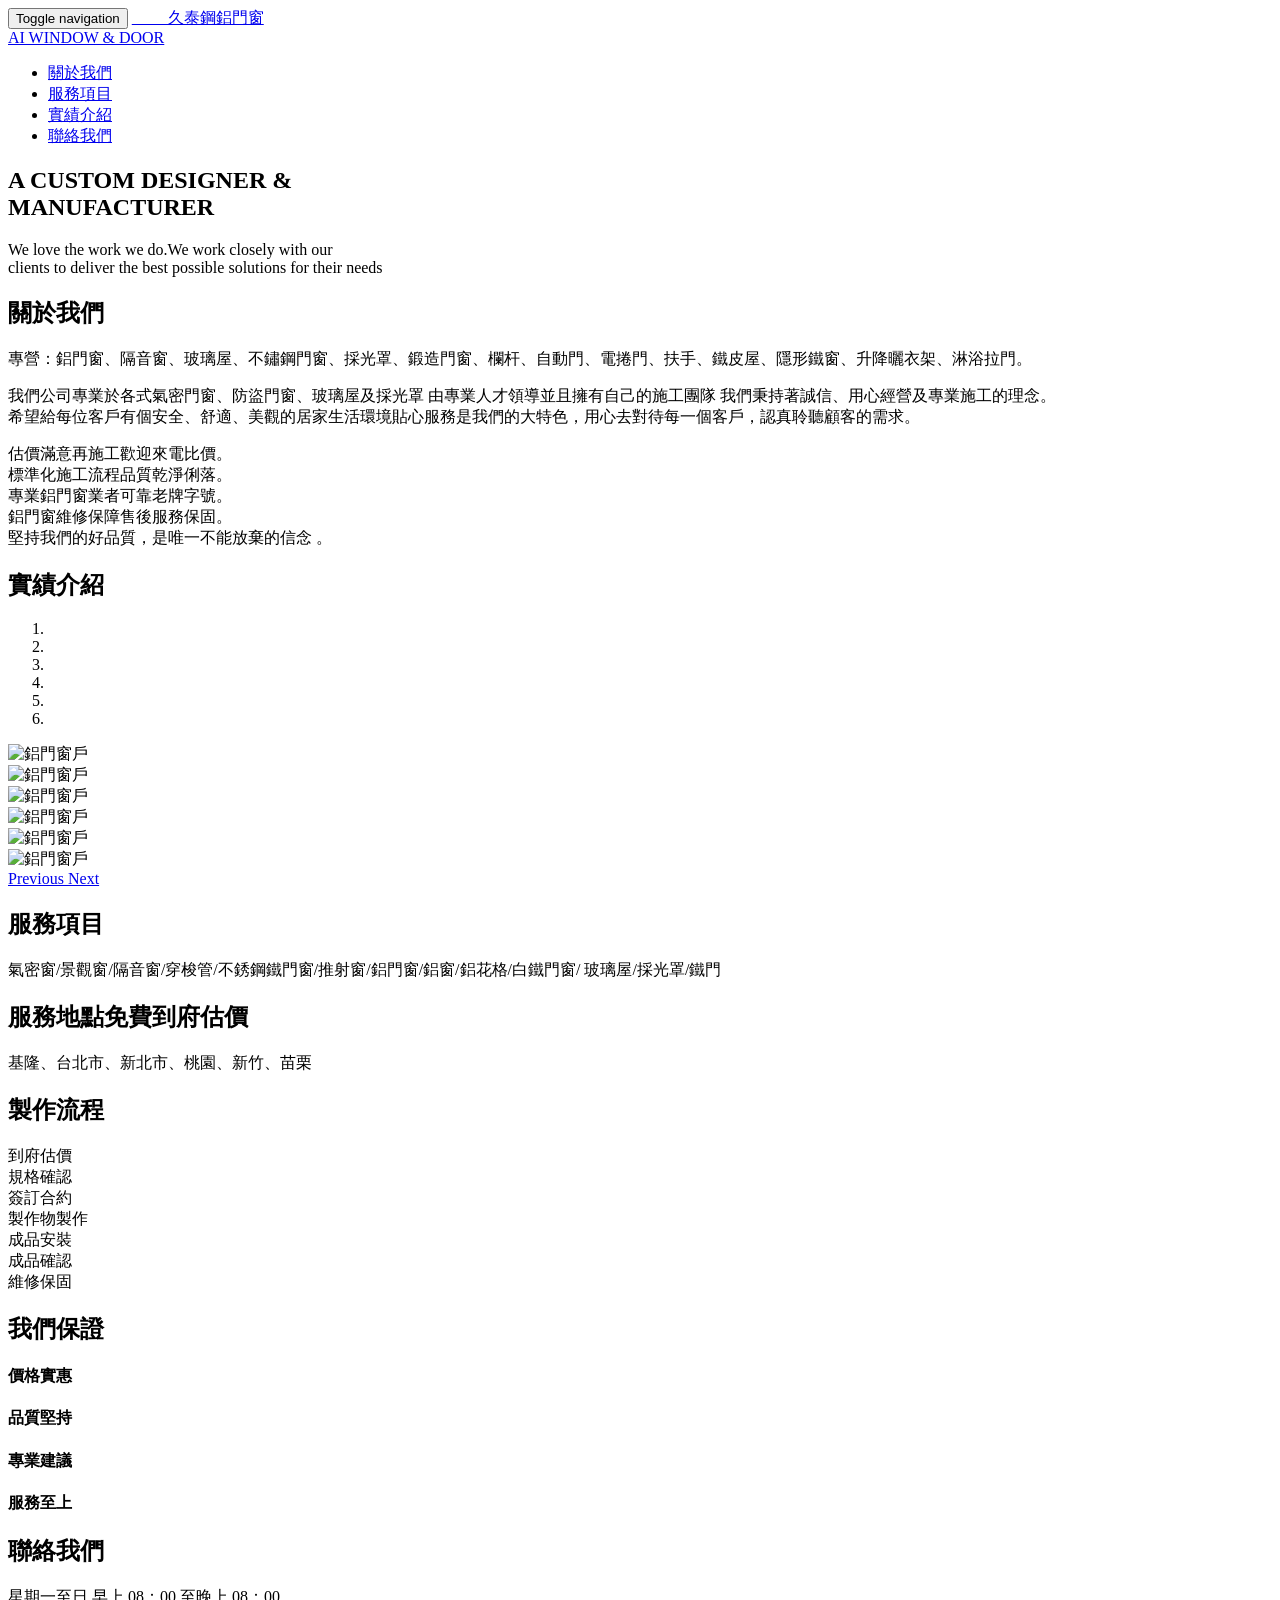
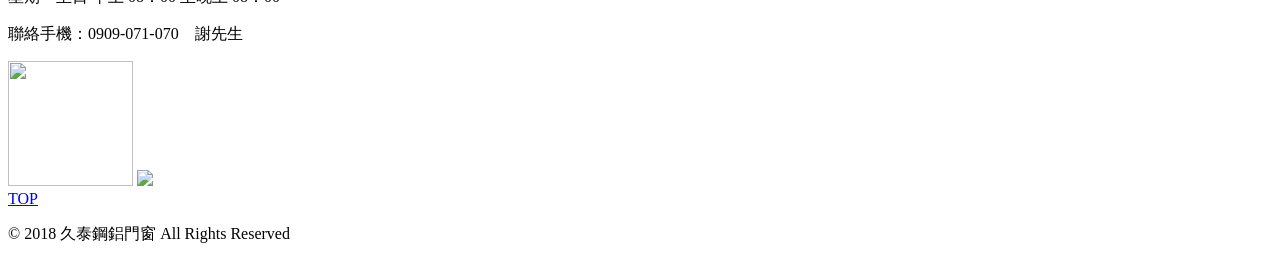
==== index.html @ c9d8dd9f "Add files via upload" ====
<!DOCTYPE html>
<html class="no-js">
  <head>
    <meta http-equiv="Content-Type" content="text/html; charset=utf-8" />
    <meta http-equiv="X-UA-Compatible" content="IE=edge">
    <title>久泰鋁門窗-台北鋁門窗</title>
    <meta name="viewport" content="width=device-width, initial-scale=1">		
    <meta name="keywords" content="鋁門窗,隔音窗,新北鋁門窗,氣密窗,台北鋁門窗">
	<meta name="description" content="台北鋁門窗用最實在的價格，打造最完美的品質保證！秉持著對作品的堅持與專業技術，用心服務，擁有認真、負責的態度，台北鋁門窗與您一同打造良好的生活品質與舒適環境。">
    <link rel="shortcut icon" type="image/x-icon" href="favicon.ico">
    <meta name="author" content="久泰鋁門窗-">
    <meta name="publisher" content="久泰鋁門窗-">
    <meta name="rating" content="general">
  
    <meta name="robots" content="all">
    <meta name="spiders" content="all">
    <meta name="webcrawlers" content="all">
    <!-- CSS -->
   
    <link rel="stylesheet" href="css/bootstrap.min.css">
    <link rel="stylesheet" href="css/font-awesome.min.css">
    <link rel="stylesheet" href="css/style.css">
    <link rel="stylesheet" href="css/ionicons.min.css">
    <!-- 
    <link rel="stylesheet" href="css/owl.carousel.css"> 
    <link rel="stylesheet" href="css/animate.css">
    <link rel="stylesheet" href="css/responsive.css">
    -->
    <!-- Js -->
    
    <script src="//ajax.googleapis.com/ajax/libs/jquery/1.10.2/jquery.min.js"></script>
    <script>window.jQuery || document.write('<script src="js/vendor/jquery-1.10.2.min.js"><\/script>')</script>
    <script src="js/bootstrap.min.js"></script>
    <!-- 
    <script src="js/vendor/modernizr-2.6.2.min.js"></script>
    <script src="js/owl.carousel.min.js"></script>
    <script src="js/plugins.js"></script>
    <script src="js/min/waypoints.min.js"></script>
    <script src="js/jquery.counterup.js"></script>

    <script src="https://maps.googleapis.com/maps/api/js"></script>
    
    <script src="js/google-map-init.js"></script>
	-->	

    <script src="js/main.js"></script>


  </head>
  <body>


    <!-- Header Start -->
  <header>
    <div class="container">
      <div class="row">
        <div class="col-md-12">
          <!-- header Nav Start -->
          <nav class="navbar navbar-default">
            <div class="container-fluid">
              <!-- Brand and toggle get grouped for better mobile display -->
              <div class="navbar-header">
                <button type="button" class="navbar-toggle collapsed" data-toggle="collapse" data-target="#bs-example-navbar-collapse-1">
                <span class="sr-only">Toggle navigation</span>
                <span class="icon-bar"></span>
                <span class="icon-bar"></span>
                <span class="icon-bar"></span>
                </button>
                <a class="navbar-brand" href="index.html">
                  <!--  <img src="img/logo.jpg" alt="Logo"> -->
                 &nbsp;&nbsp;&nbsp;&nbsp;&nbsp;&nbsp;&nbsp;&nbsp;
                 久泰鋼鋁門窗<br>AI WINDOW & DOOR
                </a>
              </div>
                <!-- Collect the nav links, forms, and other content for toggling -->
                <div class="collapse navbar-collapse" id="bs-example-navbar-collapse-1">
                  <ul class="nav navbar-nav navbar-right">
                    <li><a href="#intro">關於我們</a></li>
                    <li><a href="#service">服務項目</a></li>   
                    <li><a href="#feature">實績介紹</a></li>                                                   
                   <li><a href="#contact">聯絡我們</a></li>
                  </ul>
                </div><!-- /.navbar-collapse -->
              </div><!-- /.container-fluid -->
            </nav>
          </div>
        </div>
      </div>
    </header><!-- header close -->
        
    <!-- Slider Start jpg  -->
    <section id="slider">
      <div class="container">
        <div class="row">
          <div class="col-md-10 col-md-offset-2">
            <div class="block">
              <h1 class="animated fadeInUp">A CUSTOM  DESIGNER  & <br>MANUFACTURER</h1>
              <p class="animated fadeInUp">We love the work we do.We work closely with our </br> clients to deliver the best possible solutions for their needs</p>
            </div>
          </div>
        </div>
      </div>
    </section>
    <!-- Wrapper Start -->
    <section id="intro">
      <div class="container">
        <div class="row">
          <div class="col-md-12">           
              <div class="section-title">
                <h2>關於我們</h2>
                <p>專營：鋁門窗、隔音窗、玻璃屋、不鏽鋼門窗、採光罩、鍛造門窗、欄杆、自動門、電捲門、扶手、鐵皮屋、隱形鐵窗、升降曬衣架、淋浴拉門。</p>
              </div>
              <p>
              	我們公司專業於各式氣密門窗、防盜門窗、玻璃屋及採光罩  由專業人才領導並且擁有自己的施工團隊 我們秉持著誠信、用心經營及專業施工的理念。<br>
              	希望給每位客戶有個安全、舒適、美觀的居家生活環境貼心服務是我們的大特色，用心去對待每一個客戶，認真聆聽顧客的需求。
 			</p>
 			<p>
 			估價滿意再施工歡迎來電比價。 <br> 
 			標準化施工流程品質乾淨俐落。 <br> 
 			專業鋁門窗業者可靠老牌字號。 <br> 
 			鋁門窗維修保障售後服務保固。 <br> 
			堅持我們的好品質，是唯一不能放棄的信念 。 
              	</p>
            </div>           
        </div>
      </div>
    </section>
    <div class="col-xs-12 conetent-line"></div>
     <!-- feature -->
     <script>
     	$(function() {
     		$(".item img").each(function() {
     			var mysrc=$(this).attr('src');
				var num = Math.random();
				var imgSrc= mysrc+"?v="+num;
    			$(this).attr("src", imgSrc);
			});
		})
	</script>
    <section id="feature">
      <div class="container">
        <div class="row">
          <div class="col-md-12 section-title">              
                <h2>實績介紹</h2>                
          </div> 
         <div class="col-md-12">
          	<!-- silder start -->
          <div id="myCarousel" class="carousel slide" data-ride="carousel">
  			<!-- Indicators -->
  			<ol class="carousel-indicators">
    			<li data-target="#myCarousel" data-slide-to="0" class="active"></li>
    			<li data-target="#myCarousel" data-slide-to="1"></li>
    			<li data-target="#myCarousel" data-slide-to="2"></li>
    			<li data-target="#myCarousel" data-slide-to="3"></li>
    			<li data-target="#myCarousel" data-slide-to="4"></li>
    			<li data-target="#myCarousel" data-slide-to="5"></li> 			
  			</ol>
  			<div class="carousel-inner" role="listbox">
    			<div class="item active">
      				<img src="carousel/img1.jpg" alt="鋁門窗戶">
    			</div>
    			<div class="item">
      				<img src="carousel/img2.jpg" alt="鋁門窗戶">
    			</div>
    			<div class="item">
      				<img src="carousel/img3.jpg" alt="鋁門窗戶">
    			</div>
				<div class="item">
      				<img src="carousel/img4.jpg" alt="鋁門窗戶">
    			</div>
    			<div class="item">
      				<img src="carousel/img5.jpg" alt="鋁門窗戶">
    			</div>  
    			<div class="item">
      				<img src="carousel/img6.jpg" alt="鋁門窗戶">
    			</div>  
  			</div>
  			<a class="left carousel-control" href="#myCarousel" role="button" data-slide="prev">
    			<span class="glyphicon glyphicon-chevron-left" aria-hidden="true"></span>
    			<span class="sr-only">Previous</span>
  			</a>
  			<a class="right carousel-control" href="#myCarousel" role="button" data-slide="next">
    			<span class="glyphicon glyphicon-chevron-right" aria-hidden="true"></span>
    			<span class="sr-only">Next</span>
  			</a>
		</div>
          <!-- slider end -->        
        </div> 
        </div>
      </div>
    </section>

  <div class="col-xs-12 conetent-line"></div>
<!-- Service Start -->
 <section id="service">
      <div class="container">
        <div class="row">
        	<div class="col-md-12 section-title">         	
            	<h2>服務項目</h2>
            	<p>氣密窗/景觀窗/隔音窗/穿梭管/不銹鋼鐵門窗/推射窗/鋁門窗/鋁窗/鋁花格/白鐵門窗/ 玻璃屋/採光罩/鐵門</p>         	
          </div>
          <div class="col-md-12 section-title">
          	<h2>服務地點<span class="badge badge-sponsor">免費到府估價</span></h2>
            <p>基隆、台北市、新北市、桃園、新竹、苗栗 </p>
          </div>
          
          <div class="col-md-12 section-title">
            <h2>製作流程</h2>
            <div class="row">
            	<div class="col-md-1"><span class="badge">到府估價</span></div>
            	<div class="col-md-1"><span class="badge">規格確認</span></div>
            	<div class="col-md-1"><span class="badge">簽訂合約</span></div>
            	<div class="col-md-1"><span class="badge">製作物製作</span></div>
            	<div class="col-md-1"><span class="badge">成品安裝</span></div>
				<div class="col-md-1"><span class="badge">成品確認</span></div>
				<div class="col-md-1"><span class="badge">維修保固</span></div>
          	</div>
             
          </div>      
          <div class="col-md-12 section-title">
            <h2>我們保證</h2>          
          </div>
        </div>
        <div class="row">
          <div class="col-xs-6 col-sm-3">
            <div class="service-item">
              <i class="icon ion-coffee"></i>
              <h4>價格實惠</h4>            
            </div>
          </div>
          <div class="col-xs-6 col-sm-3">
            <div class="service-item">
              <i class="ion-compass"></i>
              <h4>品質堅持</h4>              
            </div>
          </div>
          <div class="col-xs-6 col-sm-3">
            <div class="service-item">
              <i class="ion-image"></i>
              <h4>專業建議</h4>          
            </div>
          </div>
          <div class="col-xs-6 col-sm-3">
            <div class="service-item">
              <i class="ion-bug"></i>
              <h4>服務至上</h4>            
            </div>
          </div>
          
        </div>
      </div>
    </section>
 <!-- Contact -->
 <div class="col-xs-12 conetent-line"></div>
   <section id="contact">
      <div class="container">
        <div class="row">
          <div class="col-md-12 text-center">
            <div class="section-title">
              <h2>聯絡我們</h2>
              <p>星期一至日 早上 08：00 至晚上 08：00</p>
              <p>聯絡手機：0909-071-070　謝先生</p>
              <a href="https://www.facebook.com/%E4%B9%85%E6%B3%B0%E9%8B%81%E9%96%80%E7%AA%97-420823568323142/?ref=br_rs" target="_blank">
              	<img src="img/fb.png" height="125" width="125" ></a>
              <a href="http://line.me/ti/p/ai2nrHde9a" class="lineqr" target="_blank"><img src="img/line_qr.jpg"></a>
            </div>
            <div class="top-space"></div>
          </div>
        </div>
      </div>
    </section>   
   <a href="#" class="scrollToTop"><span class="glyphicon glyphicon-arrow-up">TOP</span></a>
    <!-- footer Start -->
    <footer class="site-footer">
	 	<div class="container">
			<div class="col-md-12">
				
				<p>© 2018  久泰鋼鋁門窗 All Rights Reserved</p>
			</div>
		</div>
	</footer>
                           
    </body>
</html>
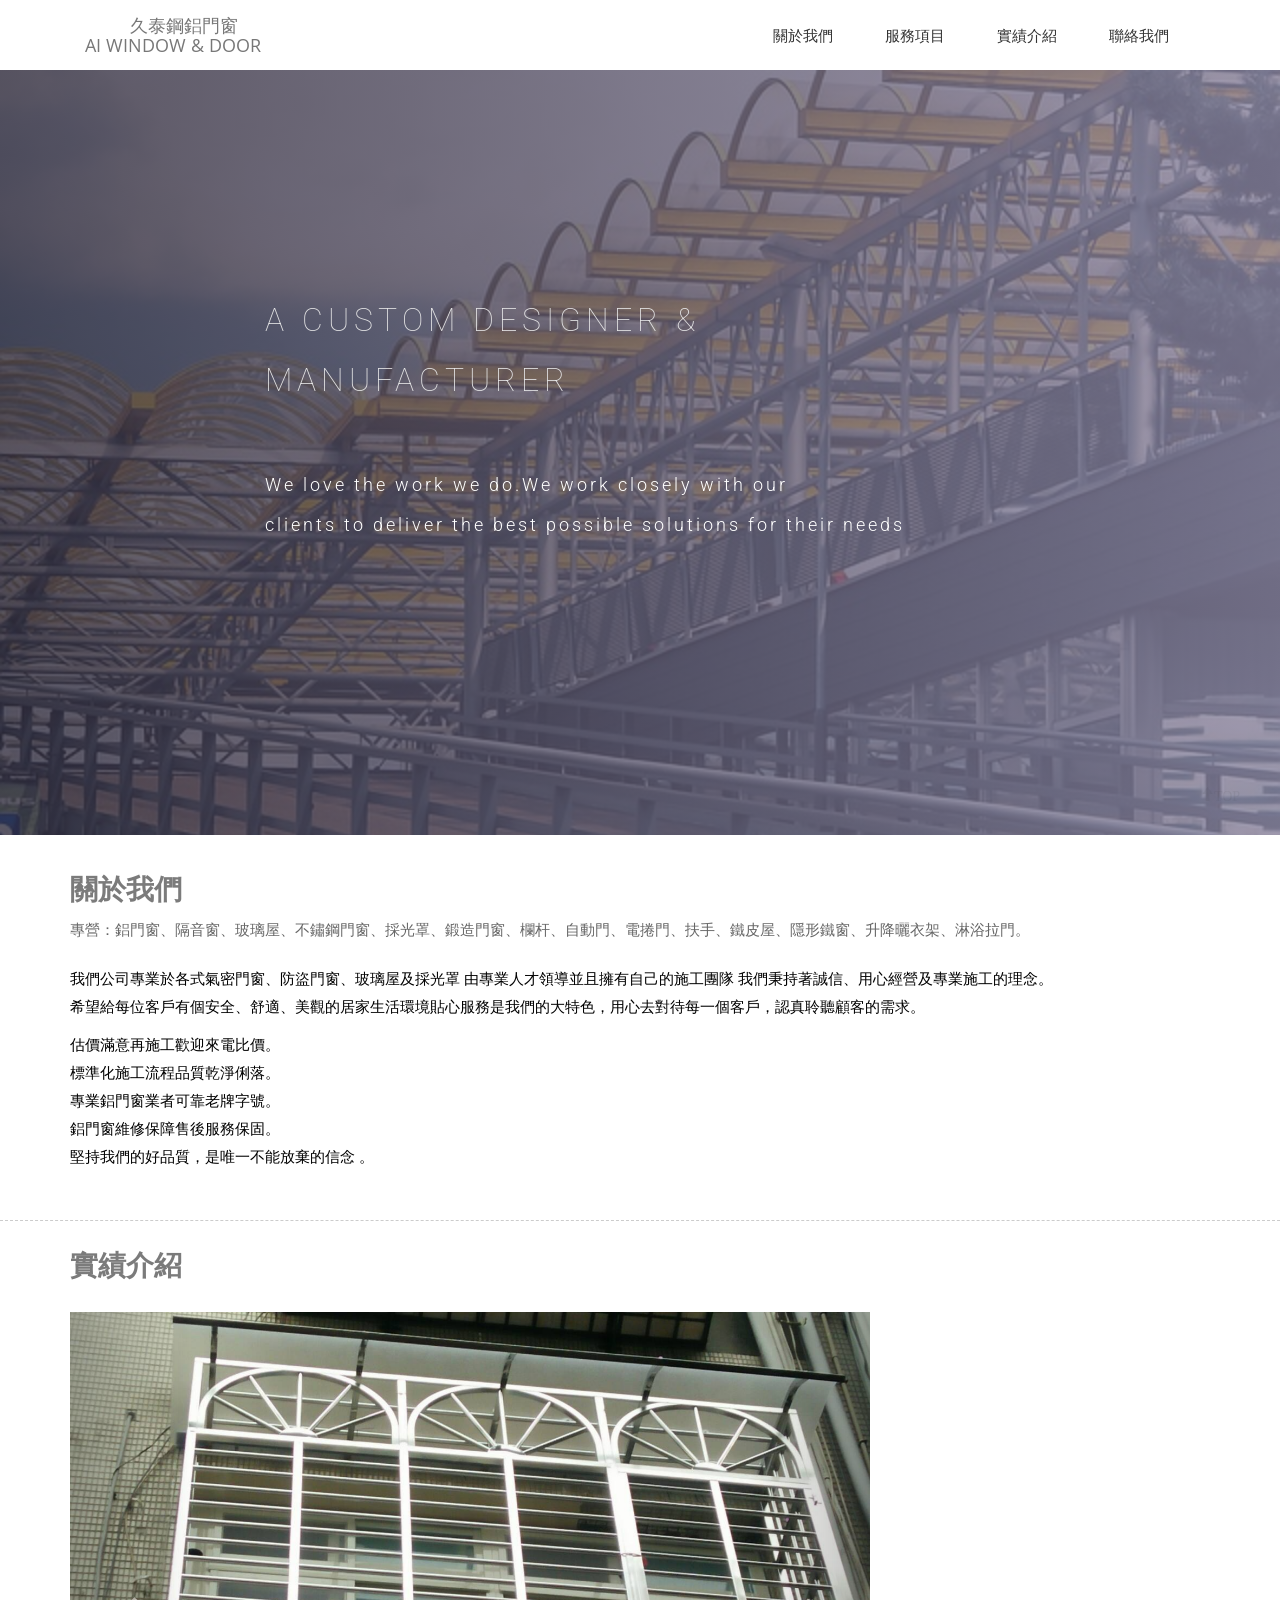
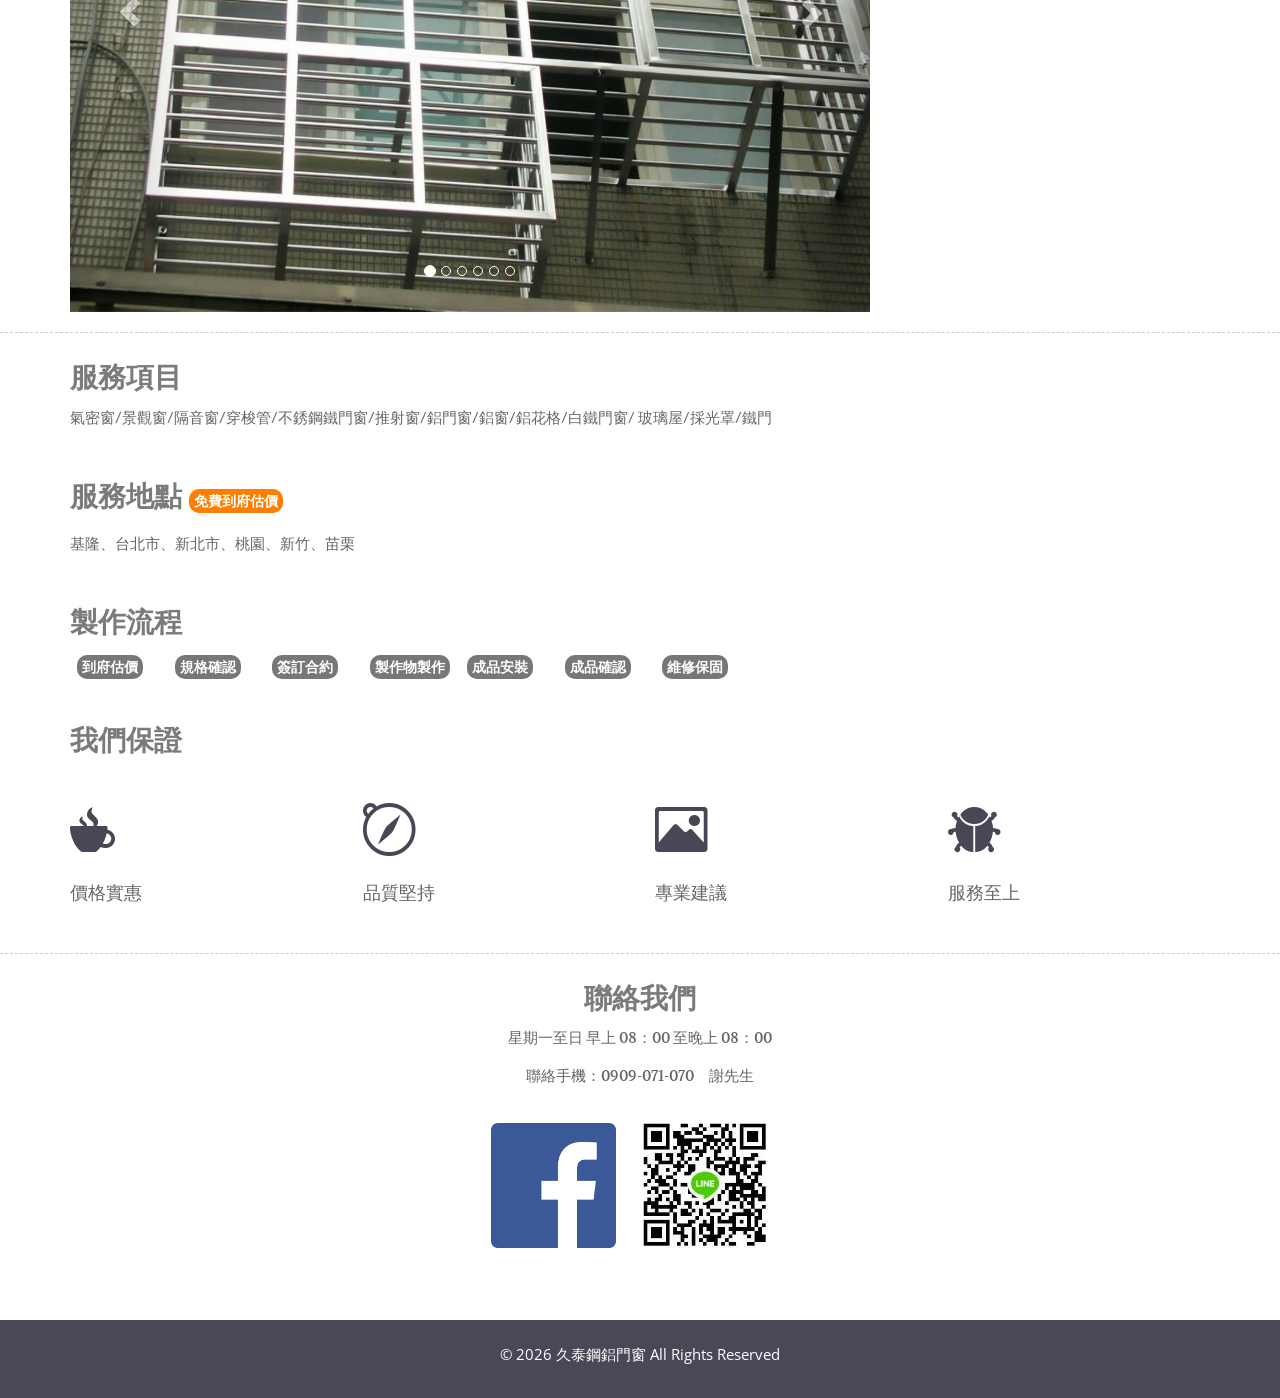
==== commit 7ac7cdb1: "Update index.html" ====
--- a/index.html
+++ b/index.html
@@ -275,10 +275,12 @@
 	 	<div class="container">
 			<div class="col-md-12">
 				
-				<p>© 2018  久泰鋼鋁門窗 All Rights Reserved</p>
+				<p>© <span id="year"></span>  久泰鋼鋁門窗 All Rights Reserved</p>
 			</div>
 		</div>
 	</footer>
-                           
+        <script>
+    document.getElementById('year').textContent = new Date().getFullYear();
+</script>                   
     </body>
 </html>
--- a/css/style.css
+++ b/css/style.css
@@ -0,0 +1,264 @@
+@import url(http://fonts.googleapis.com/css?family=Open+Sans:400,300,600);
+@import url(http://fonts.googleapis.com/css?family=Roboto:400,100,300,500,700);
+@import url(http://fonts.googleapis.com/css?family=Volkhov:400italic);
+/* var text-decoration */
+/*--
+	Common Css
+--*/
+body {
+  font-family: 'Open Sans', sans-serif;
+  -webkit-font-smoothing: antialiased;
+  color: #7B7B7B;
+}
+p {
+	font-size: 14px;
+	color: #000;	
+}
+h1,
+h2,
+h3,
+h4,
+h5,
+h6 {
+  font-family: 'Roboto', sans-serif;
+}
+h2 {
+  font-size: 30px;
+  font-weight: 400;
+}
+h3 {
+  font-size: 28px;
+  font-weight: 300;
+}
+p {
+  font-size: 15px;
+  line-height: 28px;
+}
+ul {
+  padding: 0;
+  margin: 0;
+  list-style: none;
+}
+a,
+a:active,
+a:focus,
+a:active {
+  text-decoration: none !important;
+}
+.section-title {
+  margin-bottom: 20px;
+}
+.section-title h2 {
+  text-transform: uppercase;
+  font-size: 28px;
+  font-weight: 600;
+}
+.section-title p {
+  font-family: 'Volkhov', serif;
+  color: #666;
+}
+/*--
+	Header Start 
+--*/
+header {
+  background: #fff;
+  padding: 10px 0;
+}
+header .navbar {
+  margin-bottom: 0px;
+  border: 0px;
+}
+header .navbar-brand {
+  padding-top: 5px;
+}
+header .navbar-default {
+  background: none;
+  border: 0px;
+}
+header .navbar-default .navbar-nav {
+  padding-top: 5px;
+}
+header .navbar-default .navbar-nav li a {
+  color: #333333;
+  padding: 10px 26px;
+  font-size: 15px;
+}
+font header .navbar-default .navbar-nav li a:hover {
+  color: #000;
+}
+/*---------------------------------------------
+					Index Start 
+-----------------------------------------------*/
+/*--
+	Slider Start 
+--*/
+#slider {
+  background: url("../img/slider-bg.jpg") no-repeat;
+  background-size: cover;
+  background-attachment: fixed;
+  background-position: 10% 0%;
+  padding: 200px 0 280px 0;
+  position: relative;
+}
+#slider:before {
+  content: "";
+  position: absolute;
+  left: 0;
+  top: 0;
+  bottom: 0;
+  right: 0;
+  width: 100%;
+  height: 100%;
+  background: linear-gradient(to left, #8b86a3, #322e40);
+  opacity: 0.8;
+}
+#slider .block {
+  color: #E3E3E4;
+}
+#slider .block h1 {
+  font-family: 'Roboto', sans-serif;
+  font-weight: 100;
+  font-size: 32px;
+  line-height: 60px;
+  letter-spacing: 5px;
+  padding-bottom: 45px;
+}
+#slider .block p {
+  font-size: 18px;
+  line-height: 40px;
+  font-family: 'Roboto', sans-serif;
+  font-weight: 300;
+  letter-spacing: 3px;
+  color :#fff
+}
+/*--
+	wrapper Start 
+--*/
+#intro {
+  padding: 20px 0;
+}
+
+/*--
+	service Start 
+--*/
+#service {
+  padding: 20px 0;
+}
+
+#service .service-item {
+  padding-bottom: 10px;
+}
+#service .service-item i {
+  font-size: 60px;
+  color: #4A4656;
+}
+#service .service-item h4 {
+  padding-top: 10px;
+  margin: 0;
+  color: #666;
+}
+#service .service-item p {
+  color: #888;
+  padding-top: 10px;
+  margin: 0;
+  font-size: 14px;
+  line-height: 1.8;
+}
+#contact {
+  #padding: 20px 0;
+}
+
+/*--
+	Feature Start 
+--*/
+#feature {
+  #padding: 20px 0;
+}
+
+
+
+.scrollToTop{
+	width:100px; 
+	height:100px;
+	padding:10px; 
+	text-align:center; 
+	#background: whiteSmoke;
+	font-weight: bold;
+	color: #444;
+	text-decoration: none;
+	position:fixed;
+	#top:75px;
+	bottom:25px;
+	right:10px;
+	display:none;
+	#background: url('../img/logo.png') no-repeat 0px 20px;
+}
+.scrollToTop:hover{
+	text-decoration:none;
+}
+.site-footer {
+  background: url("../img/footer-bk.png") no-repeat;
+  background-size: cover;
+  background-attachment: fixed;
+  padding: 20px 0px;
+  position: relative;
+  text-align: center;
+  color: #fff;
+}
+.site-footer:before {
+  content: "";
+  position: absolute;
+  left: 0;
+  right: 0;
+  top: 0;
+  bottom: 0;
+  width: 100%;
+  height: 100%;
+  background: #1d192c;
+  opacity: 0.8;
+}
+.site-footer p {
+  color: #fff;
+}
+.conetent-line{
+  height: 1px;
+  border-bottom: 1px dashed #cccccc;
+  margin: 20px 0 10px;
+}
+.ic_round{
+  margin: 0 3px;
+  opacity: .8;
+  -webkit-transition: 0.2s ease-in-out;
+    -moz-transition: 0.2s ease-in-out;
+    -ms-transition: 0.2s ease-in-out;
+    -o-transition: 0.2s ease-in-out;
+    transition:  0.2s ease-in-out;
+}
+.ic_round img{
+  width: 50px;
+  margin-top: 7px;
+}
+.ic_round:hover{
+  opacity: 1;
+}
+.top-space{
+  height: 30px;
+}
+
+.badge{
+  font-size: 14px;
+  padding :5px;
+  margin:7px;
+}
+.badge-sponsor{
+  background-color:#ff7e00;
+ 
+}
+.lineqr img{
+  width: 170px;
+}
+#myCarousel.carousel.slide {
+    width: 100%; 
+    max-width: 800px; !important
+    #max-width: 600px; !important
+}
--- a/css/responsive.css
+++ b/css/responsive.css
@@ -0,0 +1,400 @@
+/*		Default Layout: 992px. 
+		Gutters: 24px.
+		Outer margins: 48px.
+		Leftover space for scrollbars @1024px: 32px.
+-------------------------------------------------------------------------------
+cols    1     2      3      4      5      6      7      8      9      10
+px      68    160    252    344    436    528    620    712    804    896    */
+/*		Tablet Layout: 768px.
+		Gutters: 24px.
+		Outer margins: 28px.
+		Inherits styles from: Default Layout.
+-----------------------------------------------------------------
+cols    1     2      3      4      5      6      7      8
+px      68    160    252    344    436    528    620    712    */
+@media only screen and (min-width: 768px) and (max-width: 991px) {
+  /*---------------------------------------------
+					Index Start 
+-----------------------------------------------*/
+  /*--
+	wrapper Start 
+--*/
+  #wrapper {
+    text-align: center;
+  }
+  #wrapper .block img {
+    padding-top: 100px;
+    width: 50%;
+  }
+  /*--
+	content Start 
+--*/
+  #content {
+    text-align: center;
+  }
+  #content .block {
+    padding-bottom: 100px;
+  }
+  /*--
+	features Start 
+--*/
+  #features {
+    text-align: center;
+  }
+  /*--
+	footer Start 
+--*/
+  footer .navbar {
+    margin-bottom: 0px;
+    border: 0px;
+    min-height: 40px;
+  }
+  footer .navbar-default {
+    border: 0px;
+    width: 68%;
+  }
+  footer .navbar-default .navbar-nav li a {
+    color: #494949;
+    padding: 10px 10px;
+    font-size: 15px;
+  }
+  footer .navbar-default .navbar-nav li a:hover {
+    color: #000;
+  }
+  /*---------------------------------------------
+					Index Close 
+-----------------------------------------------*/
+  /*=============================================*/
+  /*---------------------------------------------
+					Work Start 
+-----------------------------------------------*/
+  /*--
+	slider-work Start 
+--*/
+  #slider-work .block h1 {
+    font-size: 28px;
+  }
+  #slider-work .block p {
+    font-size: 15px;
+  }
+  /*--
+	portfolio Start 
+--*/
+  #portfolio-work .block .portfolio-manu {
+    padding-left: 0px;
+  }
+  #portfolio-work .block .portfolio-contant ul li a .img-heading {
+    padding: 5px 0 5px 13px;
+  }
+  #portfolio-work .block .portfolio-contant ul li a .img-heading h2 {
+    font-size: 20px;
+    line-height: 25px;
+  }
+  #portfolio-work .block .portfolio-contant ul li a .img-heading p {
+    font-size: 11px;
+    line-height: 20px;
+  }
+  #portfolio-work .block .portfolio-contant ul li a .overlay {
+    padding-left: 15px;
+  }
+  #portfolio-work .block .portfolio-contant ul li a .overlay h2 {
+    padding-top: 30px;
+    padding-bottom: 15px;
+    font-size: 20px;
+    line-height: 25px;
+  }
+  #portfolio-work .block .portfolio-contant ul li a .overlay p {
+    font-size: 11px;
+    line-height: 20px;
+    padding-top: 15px;
+  }
+  /*--
+	wrapper Start 
+--*/
+  #wrapper-work ul li .items-text {
+    padding-top: 0;
+    padding-left: 25px;
+  }
+  #wrapper-work ul li .items-text h2 {
+    padding-bottom: 10px;
+    padding-top: 40px;
+  }
+  #wrapper-work ul li .items-text p {
+    font-size: 14px;
+    line-height: 20px;
+    padding-right: 30px;
+  }
+  /*--
+	features Start 
+--*/
+  #features-work .block ul li {
+    width: 49%;
+  }
+  /*---------------------------------------------
+					Work close 
+-----------------------------------------------*/
+  /*=============================================*/
+  /*---------------------------------------------
+					contact start 
+-----------------------------------------------*/
+  #wrapper-contact .block {
+    padding-bottom: 50px;
+  }
+  /*--
+	features-contact Start 
+--*/
+  #features-contact .block ul li {
+    width: 49%;
+  }
+  /*---------------------------------------------
+					contact close 
+-----------------------------------------------*/
+  /*------------------*/
+}
+/*		Mobile Layout: 320px.
+		Gutters: 24px.
+		Outer margins: 34px.
+		Inherits styles from: Default Layout.
+---------------------------------------------
+cols    1     2      3
+px      68    160    252    */
+@media only screen and (max-width: 767px) {
+  /*---------------------------------------------
+					Index Start 
+-----------------------------------------------*/
+  .heading {
+    padding-left: 0px;
+  }
+  h2 {
+    font-size: 18px;
+  }
+  p {
+    font-size: 13px;
+  }
+  header .navbar-default .navbar-toggle {
+    margin-top: 20px;
+    margin-bottom: 20px;
+  }
+  #slider {
+    padding-top: 90px;
+    padding-bottom: 100px;
+  }
+  #slider .block {
+    padding-left: 0px;
+  }
+  #slider .block h1 {
+    font-size: 20px;
+  }
+  #slider .block p {
+    font-size: 13px;
+  }
+  /*--
+	wrapper Start 
+--*/
+  #wrapper {
+    text-align: center;
+    padding-top: 70px;
+    padding-bottom: 100px;
+  }
+  #wrapper .block img {
+    padding-top: 100px;
+    padding-left: 0px;
+    width: 100%;
+  }
+  /*--
+	service Start 
+--*/
+  #service {
+    padding-top: 100px;
+  }
+  #service .thumbnail {
+    padding-bottom: 70px;
+  }
+  /*--
+	call-to-action Start 
+--*/
+  #call-to-action p {
+    padding: 0px 0px 40px;
+  }
+  #call-to-action .btn {
+    padding: 10px 20px;
+    font-size: 15px;
+  }
+  /*--
+	content Start 
+--*/
+  #content {
+    text-align: center;
+    padding-top: 70px;
+  }
+  #content .block {
+    padding-bottom: 100px;
+  }
+  #content .block h2 {
+    padding-top: 0px;
+  }
+  #content .block-bottom {
+    padding: 0px;
+  }
+  #content .block-bottom .item-img {
+    padding-left: 0px;
+  }
+  /*--
+	features Start 
+--*/
+  #features .features-img {
+    text-align: center;
+  }
+  /*---------------------------------------------
+					Index Close 
+-----------------------------------------------*/
+  /*=============================================*/
+  /*---------------------------------------------
+					Work Start 
+-----------------------------------------------*/
+  #slider-work {
+    padding-top: 100px;
+    padding-bottom: 100px;
+  }
+  #slider-work .block {
+    padding-left: 0px;
+  }
+  #slider-work .block h1 {
+    font-size: 20px;
+  }
+  #slider-work .block p {
+    font-size: 11px;
+    line-height: 25px;
+  }
+  /*--
+	portfolio Start 
+--*/
+  #portfolio-work .block .portfolio-manu {
+    padding-left: 0px;
+    text-align: center;
+  }
+  #portfolio-work .block .portfolio-manu ul li {
+    padding: 0 8px;
+  }
+  #portfolio-work .block .portfolio-contant ul li {
+    width: 100%;
+  }
+  #portfolio-work .block .portfolio-contant ul li a .img-heading {
+    padding: 5px 0 5px 13px;
+  }
+  #portfolio-work .block .portfolio-contant ul li a .img-heading h2 {
+    font-size: 20px;
+    line-height: 25px;
+  }
+  #portfolio-work .block .portfolio-contant ul li a .img-heading p {
+    font-size: 11px;
+    line-height: 20px;
+  }
+  #portfolio-work .block .portfolio-contant ul li a .overlay {
+    padding-left: 15px;
+  }
+  #portfolio-work .block .portfolio-contant ul li a .overlay h2 {
+    padding-top: 65px;
+    padding-bottom: 15px;
+    font-size: 20px;
+    line-height: 25px;
+  }
+  #portfolio-work .block .portfolio-contant ul li a .overlay p {
+    font-size: 11px;
+    line-height: 20px;
+    padding-top: 15px;
+    padding-right: 5px;
+  }
+  /*--
+	wrapper Start 
+--*/
+  #wrapper-work ul li {
+    float: none;
+    width: 100%;
+  }
+  #wrapper-work ul li .items-text {
+    padding-left: 15px;
+    padding-top: 30px;
+  }
+  #wrapper-work ul li .items-text h2 {
+    padding-top: 10px;
+    padding-bottom: 15px;
+    font-size: 20px;
+    line-height: 25px;
+  }
+  #wrapper-work ul li .items-text p {
+    font-size: 11px;
+    line-height: 20px;
+    padding-top: 15px;
+  }
+  /*--
+	features Start 
+--*/
+  #features-work .block ul li {
+    display: block;
+    width: 100%;
+  }
+  /*---------------------------------------------
+					Work close 
+-----------------------------------------------*/
+  /*=============================================*/
+  /*---------------------------------------------
+					contact Start 
+-----------------------------------------------*/
+  /*--
+	slider-contact Start 
+--*/
+  #slider-contact {
+    padding-top: 100px;
+    padding-bottom: 100px;
+  }
+  #slider-contact .block {
+    padding-left: 0px;
+  }
+  #slider-contact .block h1 {
+    font-size: 20px;
+  }
+  #slider-contact .block p {
+    font-size: 11px;
+    line-height: 25px;
+  }
+  /*--
+	wrapper-contact Start 
+--*/
+  #wrapper-contact .block {
+    padding-bottom: 50px;
+  }
+  #wrapper-contact .block .location p {
+    width: 100%;
+  }
+  #wrapper-contact .block .social-media-icon a i {
+    padding-top: 30px;
+  }
+  /*--
+	features-contact Start 
+--*/
+  #features-contact .block ul li {
+    display: block;
+    width: 100%;
+  }
+  /*---------------------------------------------
+					contact close 
+-----------------------------------------------*/
+  /*--
+	footer Start 
+--*/
+  footer .footer-manu {
+    display: none;
+  }
+}
+/*		Wide Mobile Layout: 480px.
+		Gutters: 24px.
+		Outer margins: 22px.
+		Inherits styles from: Default Layout, Mobile Layout.
+------------------------------------------------------------
+cols    1     2      3      4      5
+px      68    160    252    344    436    */
+/*	Retina media query.
+	Overrides styles for devices with a 
+	device-pixel-ratio of 2+, such as iPhone 4.
+-----------------------------------------------    */
